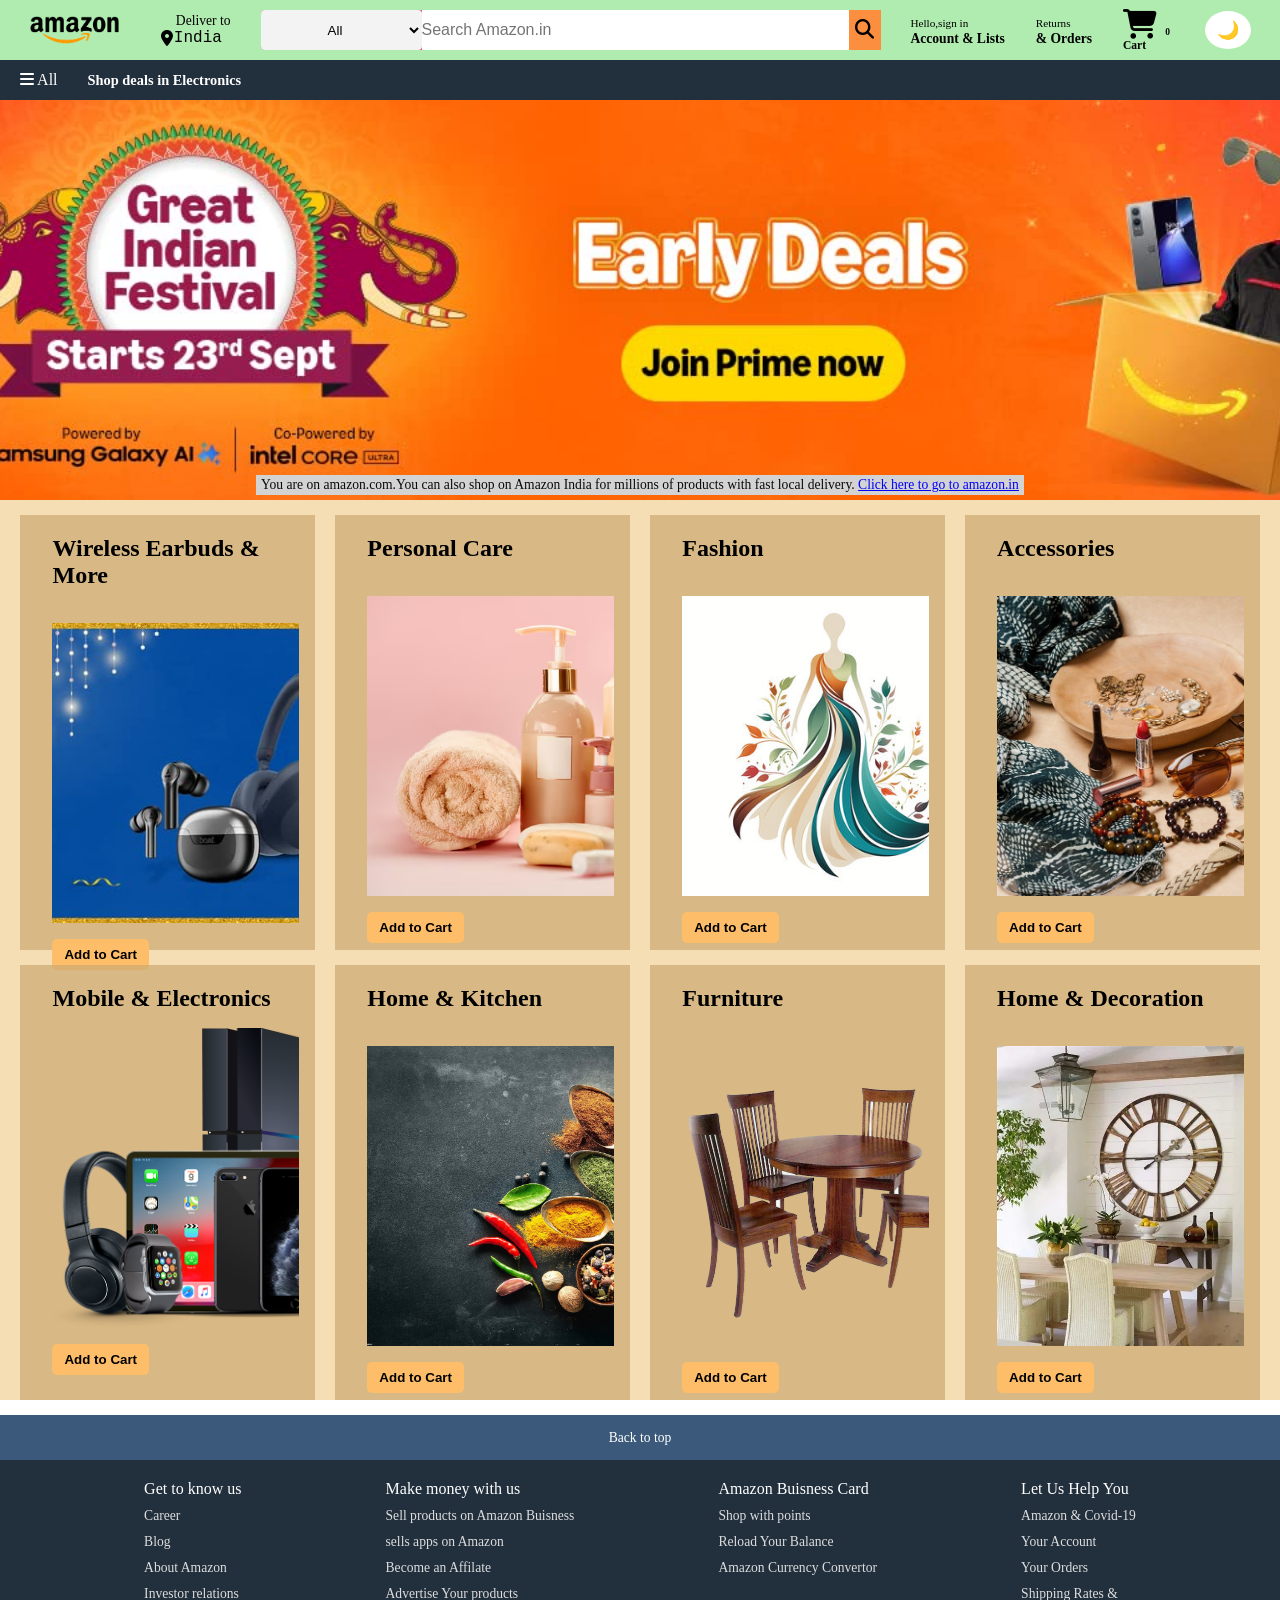
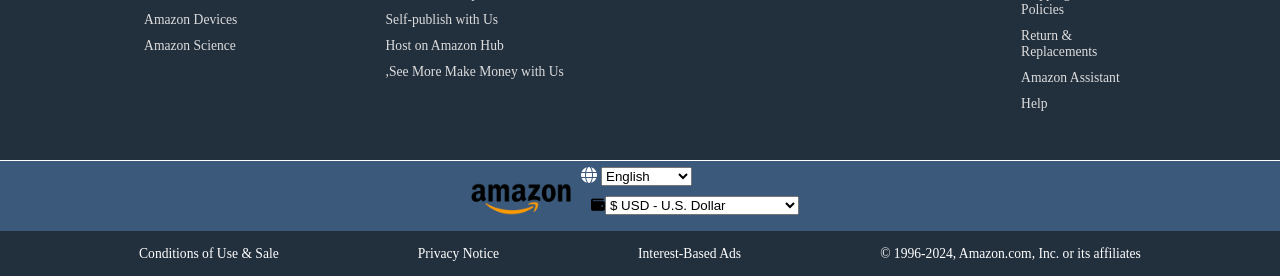
==== Amazon clone.html @ f086caef "Initial commit" ====
<!DOCTYPE html>
<html lang="en">
<head>
    <meta charset="UTF-8">
    <meta name="viewport" content="width=device-width, initial-scale=1.0">
    <title>amazon clone</title>
    <link rel="stylesheet" href="https://cdnjs.cloudflare.com/ajax/libs/font-awesome/6.5.1/css/all.min.css">
    <link rel="stylesheet" href="style.css">
</head>
<body>
    <header>
        <div class="navbar">
            <div class="nav-logo border">
            <div class="logo"></div>
        </div>
        <div class="navadress border">
            <p class="add-first">Deliver to</p>
            <div class="add-icon">
                <i class="fa-solid fa-location-dot"></i>
                <p class="add-second">India</p>
            </div>
        </div>
        <div class="nav-search">
            <select class="search-option">
            <option>All</option>
            <option>Trending</option>
            <option>Bestseller</option>
            <option>New Release</option>
            <option>Movers & Shakers</option>
            <option>Books</option>
            <option>Electronics</option>
            <option>Computer</option>
            <option>Smart Home</option>
            <option>Arts & Crafts</option>
            <option>Automative</option>
            <option>Baby Care</option>
            <option>Beauty & Personal care</option>
            <option>Personal Care</option>
        </select>
            <input class="search-box" placeholder="Search Amazon.in">
            <div class="search-icon">
                <i class="fa-solid fa-magnifying-glass"></i>
            </div>
        </div>
        <div class="nav-signin border">
            <p><span>Hello,sign in</span></p>
            <p class="nav-second">Account & Lists</p>
        </div>
        <div class="nav-return border">
            <p><span>Returns</span></p>
            <p class="nav-second">& Orders</p>
        </div>
        <div class="nav-cart border">
            <i class="fa-solid fa-cart-shopping"></i>
            <span id="cart-count">0</span>
            <p class="nav-second">Cart</p>
            </div>
            <button id="theme-btn">🌙</button>
            </div>
            <div class="panel">
                <div class="panel-all">
                    <i class="fa-solid fa-bars"></i>
                    All
                </div>
                <div class="panel-ops" id="menu">
                    <p>Today's Deals</p>
                    <p>Customer Service</p>
                    <p>Gifts Card</p>
                    <P>Sell</P>
                    </div>
                    <div class="panel-deals">
                        <p>Shop deals in Electronics</p>
                    </div>
                </div>
        </header>
        <div class="hero-section">
            <div class="hero-text">
                <p>You are on amazon.com.You can also shop on Amazon India for millions of products with fast local delivery. <a href="https://www.amazon.com/"target="-blank">Click here to go to amazon.in</a></p>
            </div>
            </div>
            <div class="shop-section">
                <div class ="box1 box" id = "earbuds">
                    <div class="box-content">
                    <h2>Wireless Earbuds & More </h2>
                    <br>
                    <div class="box-img" style="background-image: url('earphone.jpg');"></div>
                    <button class="cart-btn">Add to Cart</button>
                </div>
                </div>
                <div class ="box2 box" id ="personal">
                    <div class="box-content">
                    <h2>Personal Care</h2>
                    <br>
                    <div class="box-img" style="background-image: url('makeup.jpg');"></div>
                    <button class="cart-btn">Add to Cart</button>
                </div>
                </div>
                <div class="box3 box" id = "fashion">
                    <div class="box-content">
                    <h2>Fashion</h2>
                    <br>
                    <div class="box-img" style="background-image: url('fashion.jpg');"></div>
                    <button class="cart-btn">Add to Cart</button>
                </div>
            </div>
            <div class="box4 box" id = "accessories">
                    <div class="box-content">
                    <h2>Accessories</h2>
                    <br>
                    <div class="box-img" style="background-image: url('styling.jpeg');"></div>
                    <button class="cart-btn">Add to Cart</button>
                </div>
                </div>
                </div>
                <div class="shop-now">
                <div class="box1 box" id ="electronics">
                    <div class="box-content 2">
                    <h2>Mobile & Electronics</h2>
                    
                    <div class="box-img" style="background-image: url('electronics.png');"></div>

                    <button class="cart-btn">Add to Cart</button>
                </div>
                </div>
                <div class="box2 box" id = "kitchen">
                    <div class="box-content 2">
                    <h2>Home & Kitchen</h2>
                    <br>
                    <div class="box-img" style="background-image: url('kitchen.jpg');"></div>
                    <button class="cart-btn">Add to Cart</button>
                </div>
                </div>
                <div class="box3 box" id = "furniture">
                    <div class="box-content 2">
                    <h2>Furniture</h2>
                    <br>
                    <div class="box-img" style="background-image: url('furniture.png');"></div>
                    <button class="cart-btn">Add to Cart</button>
                </div>
            </div>
             <div class="box4 box" id ="decoration">
                    <div class="box-content 2">
                    <h2>Home & Decoration</h2>
                    <br>
                    <div class="box-img" style="background-image: url('decoration.webp');"></div>
                    <button class="cart-btn">Add to Cart</button>
                </div>
                </div>
            </div>
            <footer>
                <div class="footer-top">
                        <p>Back to top</p>
                    </div>
                    <div class="footer-panel">
                        <ul>
                            <p>Get to know us</p>
                           <a>Career</a>
                           <a>Blog</a>
                           <a>About Amazon</a>
                           <a>Investor relations</a>
                           <a>Amazon Devices</a>
                           <a>Amazon Science</a>
                        </ul>

                        <ul>
                            <p>Make money with us</p>
                           <a>Sell products on Amazon Buisness</a>
                           <a>sells apps on Amazon</a>
                           <a>Become an Affilate</a>
                           <a>Advertise Your products</a>
                           <a>Self-publish with Us</a>
                           <a>Host on Amazon Hub</a>
                           <a>,See More Make Money with Us</a>
                        </ul>
                        <ul>
                            <p>Amazon Buisness Card</p>
                           <a>Shop with points</a>
                           <a>Reload Your Balance</a>
                           <a>Amazon Currency Convertor</a>
                        </ul>
                        <ul>
                           <p>Let Us Help You</p>
                           <a>Amazon & Covid-19</a>
                           <a>Your Account</a>
                           <a>Your Orders</a>
                           <a>Shipping Rates & <br>Policies</a>
                           <a>Return &<br>
                             Replacements</a>
                           <a>Amazon Assistant</a>
                           <a>Help</a>
                        </ul>
                    </div>
                    <div class="footer-bottom">
                        <div class="logo2">
                        </div>
                        <div class="footer-lang">
                            <i class="fa-solid fa-globe"></i>
                            <select>
                                <option>English</option>
                                <option>Hindi</option>
                                <option>Spanish</option>
                                <option>French</option>
                                <option>German</option>
                                <option>Chinese</option>
                                <option>Japenese</option>
                                <option>Russian</option>
                                <option>Italian</option>
                                <option>Arabic</option>
                                <option>Portuguese</option>
                                <option>Bengali</option>
                                <option>Punjabi</option>
                                <option>Marathi</option>
                                <option>Telgu</option>
                                <option>Tamil</option>
                                <option>Gujrati</option>
                                <option>Urdu</option>
                                <option>Kannad</option>
                                <option>Malayalam</option>
                                <option>Odia</option>
                                <option>Assame</option>
                                <option>Maithali</option>
                                <option>Bhili</option>
                                <option>Santali</option>
                                <option>Kashmiri</option>
                                <option>Nepali</option>
                                <option>Manipuri</option>
                                <option>Bodo</option>
                                <option>Dogiri</option>
                                <option>khasi</option>
                                <option>Mizo</option>
                                <option>Garo</option>
                                <option>Tripuri</option>
                                <option>Meitie</option>
                                <option>Bhutia</option>
                                <option>Lepcha</option>
                                <option>lemcha</option>
                                <option>Nyishi</option>
                            </select>
                            <div class="footer-currency">
                                <i class="fa-solid fa-wallet"></i>
                                <select>
                                <option>$ USD - U.S. Dollar </option>
                                <option>₹ INR - Indian Rupee</option>
                                <option>€ EUR - Euro</option>
                                <option>£ GBP - British Pound</option>
                                <option>¥ JPY - Japanese Yen</option>
                                <option>₽ RUB - Russian Ruble</option>
                                <option>₩ KRW - South Korean Won</option>
                                <option>₺ TRY - Turkish Lira</option>
                                <option>A$ AUD - Australian Dollar</option>
                                <option>C$ CAD - Canadian Dollar</option>
                                </select>
                            </div>
                        </div>
                        </div>
                        <div class="footer-bottom-links">
                            <p>Conditions of Use & Sale</p>
                            <p>Privacy Notice </p>
                            <p>Interest-Based Ads</p>
                            <p>© 1996-2024, Amazon.com, Inc. or its affiliates</p>
                        </div>
                    </div>
            </footer>
             <script src="script.js"></script> 
</body>
</html>
---- style.css ----
*{
    margin:0;
    padding: 0;
    border:border-box;
}
body{
    overflow-x: hidden;
}
.navbar {
    height: 60px;
    background-color:#b0ecaf;
    color:black;
    display: flex;
    align-items: center;
    justify-content: space-evenly;
}
.nav-logo{
    height: 50px;
    width: 100px;
}
.logo{
    background-image: url(Amazon-Logo.png);
    background-size: contain;
    background-repeat:no-repeat;
    width: 100%;
    height: 50px;
}
.border{
    border:1.5px solid transparent;
}
.border:hover{
    border:1.5px solid white;
}
/**box 2**/
.add-first{
    font-size:0.85em;
    margin-left:15px;
}
.add-second{
    font-size:1em;
    font-family:'Courier New';
    color: black;
    margin-left:1px;
}
.add-icon{
    display: flex;
    align-items: center;
}
/**box3**/
.nav-search{
    display: flex;
    justify-content:space-evenly;
    background-color: rgb(242, 76, 128);
    width: 620px;
    height:40px;
    border-radius:4px;
}
.search-option{
    background-color: #f3f3f3;
    text-align: center;
    border-radius:4px;
    border-top-left-radius:4px;
    border-bottom-left-radius:4px;
    border:none;
}
.search-box{
    width:100%;
    font-size:1em;
    border:none;
}
.search-icon{
    width:45px;
    display: flex;
    align-items: center;
    justify-content: center;
    font-size:1.2em;
    background-color: rgb(252, 142, 63);
}
.nav-search:hover{
    border: 2px solid rgb(236, 136, 64);
}
/**box4**/
span{
    font-size:0.7em;
}
.nav-second{
    font-size:0.85em;
    font-weight:700;
}
.nav-cart i{
    font-size:30px;
}
.nav-cart {
    font-size: 0.85em;
}
/**panel**/
.panel{
    display:flex;
    justify-content: space-evenly;
    align-items: center;
    justify-content: center;
    background-color: #222f3d;
    color:white;
    height:40px;
    cursor: pointer;
    padding-left: 20px;
    gap: 30px;
}
.panel-ops p{
    display:inline;
    margin:0 10px;
    cursor:pointer;
}
.panel-ops{
    font-size: 0.85em;
    width:70%;
}
.panel-deals{
    font-size:0.9em;
    font-weight:700;
}
/**hero-section**/
.hero-section{
    background-image:url(amazonhero.jpg);
    height: 400px;
    background-size: cover;
    background-position: center;
    background-repeat: no-repeat;
    display: flex;
    align-items: center;
    justify-content: center;
}
.hero-text{
    background-color: lightgray;
    color: rgba(0, 0, 0, 0.952);
    height: 20px;
    display: flex;
    align-items: center;
    justify-content: center;
    font-size: 0.85em;
    width: 60%;
    margin-top:370px;
}
.hero-text a{
    color: blue;
    cursor: pointer;
    text-decoration: underline;
}
.hero-text a:hover{
    color:darkblue;
} 
/**shop-section**/
.shop-section{
    display: flex;
    justify-content: space-evenly;
    background-color: wheat;
} 
.box{
    height: 400px;
    width:23%;
    background-color: rgba(205, 170, 115, 0.717);
    padding: 20px 0px 15px;
    margin-top: 15px;
}
.box-img{
    height: 300px;
    background-size: cover;
    margin-top: 1em;
    margin-bottom: 1em;
    cursor: pointer;
}
.box-content{
    margin-left: 2em;
    margin-right: 1em;
}
.box-content p{
    font-size: 0.95em;
    color: darkcyan;
    cursor: pointer;
    font-weight: 600;
}
.box-content p:hover{
    text-decoration: underline;
    color: darkblue;
}
/**Shop-now**/
.shop-now{
    display: flex;
    justify-content: space-evenly;
    background-color: wheat;
} 
/**footer**/
footer{
    margin-top: 15px;
}
.footer-top{
    background-color: #3b5a7b;
    color: white;
    height: 45px;
    display: flex;
    align-items: center;
    justify-content: center;
    cursor: pointer;
    font-size: 0.85em;
}
.footer-panel{
    background-color:#222f3d;
    color: white;
    height: 300px;
    display: flex;
    justify-content: space-evenly;
    cursor: pointer;
}
ul{
    margin-top: 20px;
}
ul a{
    display: block;
    font-size: 0.85em;
    color:#dddddd;
    margin-top: 10px;
}
.footer-bottom{
    background-color: #3b5a7b;
    color: white;
    border-top:0.5px solid white;
    height: 70px;
    display: flex;
    justify-content: center;
    align-items: center;
}
.logo2 {
    background-image: url(Amazon-Logo.png);
    background-size: cover;
    width: 100px;
    height: 50px;
    margin-right: 10px;
}
.footer-bottom p{
    font-size: 0.85rem;
    color: black;
    font-weight: 600;
    display: flex;
    align-items: center;
    justify-content: center;
}
.footer-bottom p:hover{
    text-decoration: underline;
    color: darkblue;
}
.footer-language{
    margin: 10px;
    display: flex;
    align-items: center;
    justify-content: center;
    cursor: pointer;
    font-size: 0.85em;
    color: black;
    font-weight: 600;
}
.footer-currency{
    margin: 10px;
    display: flex;
    align-items: center;
    justify-content: center;
    cursor: pointer;
    font-size: 0.85em;
    color: black;
    font-weight: 600;
}
.footer-bottom-links{
    background-color: #222f3d;
    color: white;
    height: 45px;
    display: flex;
    align-items: center;
    justify-content: space-evenly;
    font-size: 0.85em;
    padding: 10 20px;
}
.cart-btn{
    background-color: #febd69;
    border: none;
    padding: 8px 12px;
    border-radius: 5px;
    cursor: pointer;
    font-weight: 600;
}

.cart-btn:hover{
    background-color: orange;
}

#cart-count{
    color: rgb(11, 10, 10);
    font-weight: bold;
    margin-left: 5px;
    margin-right: 5px;
}

.panel{
    position: relative;
    justify-content: flex-start;
}
.show-menu {
    display: block !important;

}

@media(max-width:2000px) {
    .panel-ops{
        display: none;
        position: absolute;
        top: 40px;
        left: 10;
        background-color: #222f3d;
        width: 200px;
        padding: 15px;
        border-radius: 10px;

    }
    .panel-ops p{
        display: block;
        margin: 15px 0;
    }
}
#theme-btn{
    padding:8px 12px;
    border:none;
    border-radius:50%;
    cursor:pointer;
    font-size:18px;
    background-color:white;
}
.dark-mode{
    background-color:#111;
    color:white;
}

.dark-mode .navbar{
    background-color:#1e1e1e;
    color:white;
}

.dark-mode .panel{
    background-color:#000;
}

.dark-mode .box{
    background-color:#2a2a2a;
    color:white;
}

.dark-mode .shop-section,
.dark-mode .shop-now{
    background-color:#181818;
}

.dark-mode .footer-panel,
.dark-mode .footer-bottom-links{
    background-color:#000;
}

.dark-mode .footer-top,
.dark-mode .footer-bottom{
    background-color:#1e1e1e;
}

.dark-mode .hero-text{
    background-color:#333;
    color:white;
}
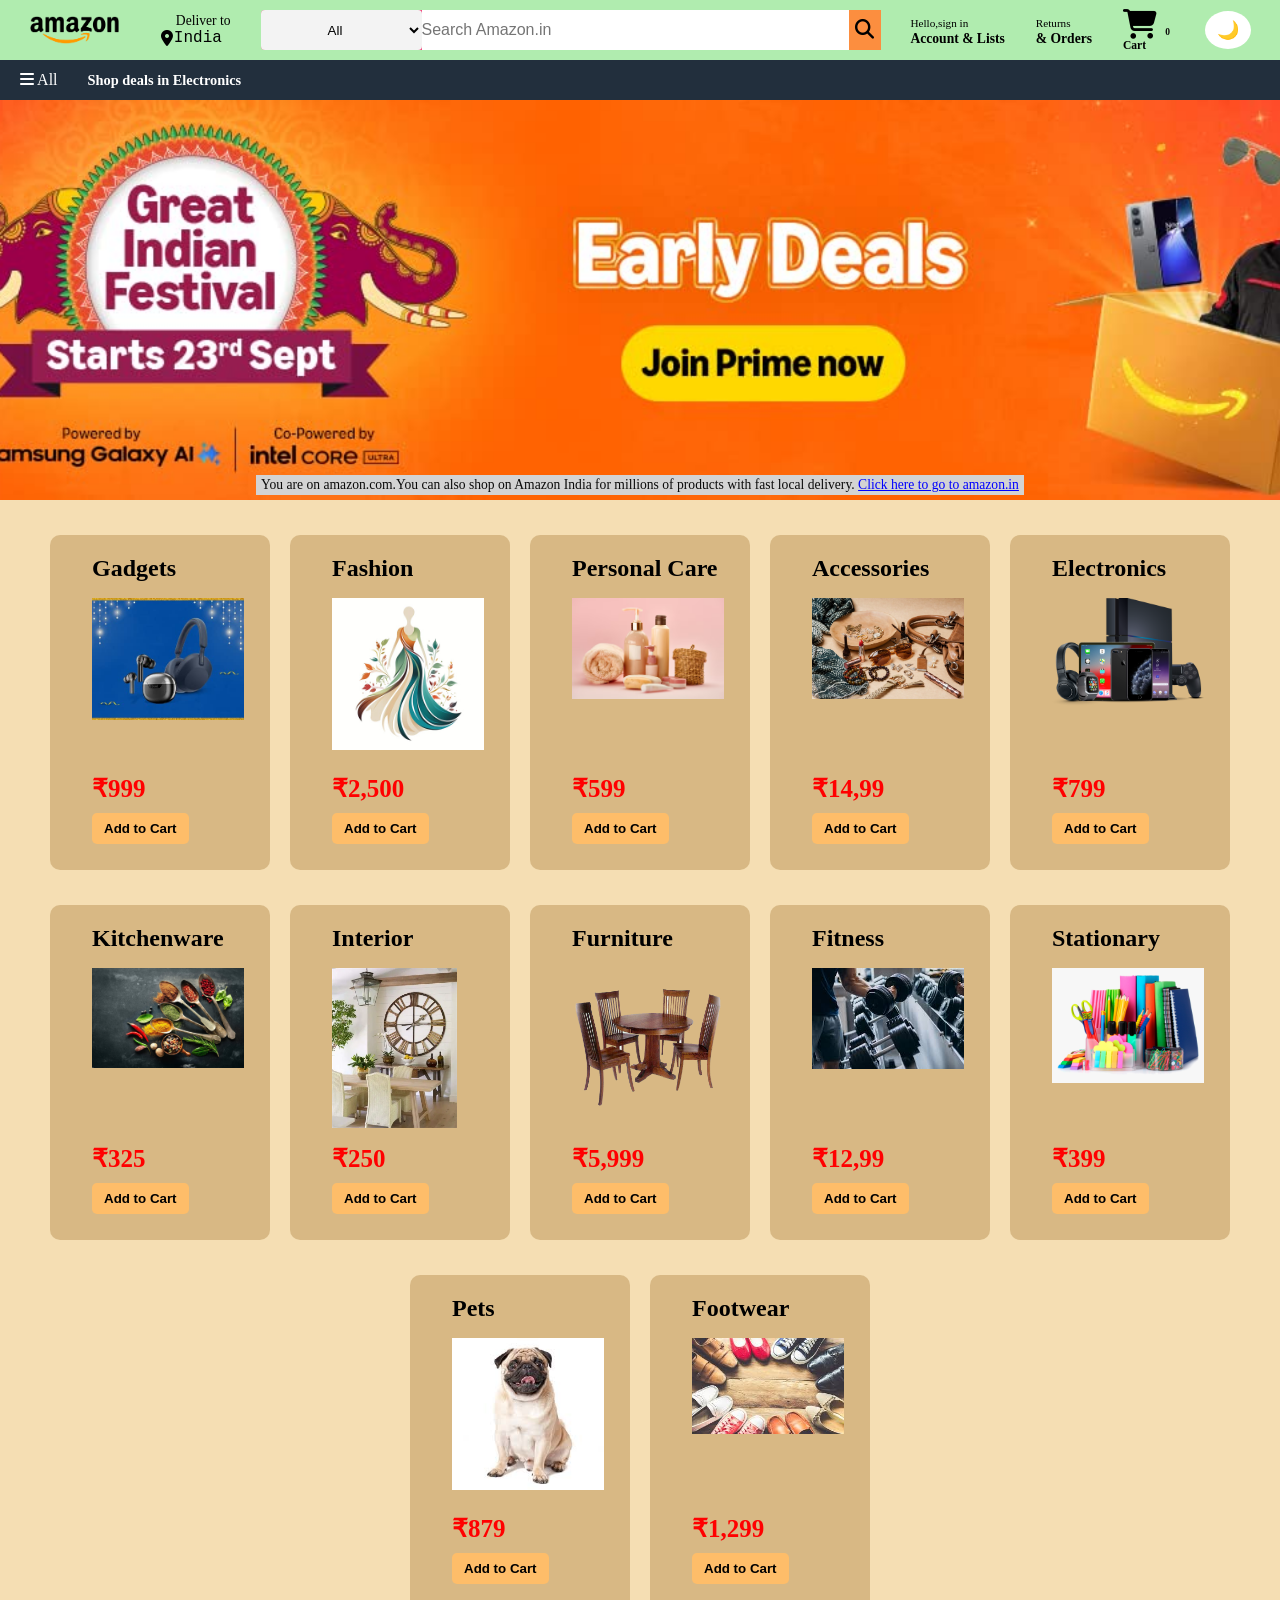
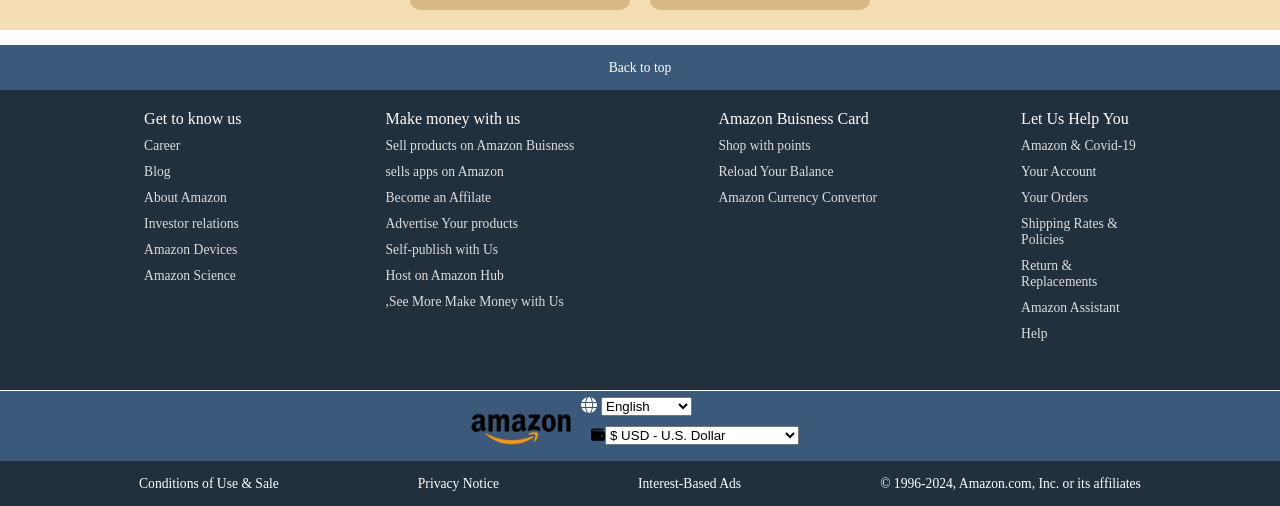
==== commit d8bdf949: "Built Amazon Clone homepage" ====
--- a/Amazon clone.html
+++ b/Amazon clone.html
@@ -78,7 +78,7 @@
                 <p>You are on amazon.com.You can also shop on Amazon India for millions of products with fast local delivery. <a href="https://www.amazon.com/"target="-blank">Click here to go to amazon.in</a></p>
             </div>
             </div>
-            <div class="shop-section">
+            <!--<div class="shop-section">
                 <div class ="box1 box" id = "earbuds">
                     <div class="box-content">
                     <h2>Wireless Earbuds & More </h2>
@@ -111,8 +111,9 @@
                     <button class="cart-btn">Add to Cart</button>
                 </div>
                 </div>
-                </div>
-                <div class="shop-now">
+                </div>--->
+                <div class="shop-section" id="product-container"></div>
+              <!---<div class="shop-now">
                 <div class="box1 box" id ="electronics">
                     <div class="box-content 2">
                     <h2>Mobile & Electronics</h2>
@@ -144,7 +145,7 @@
                     <br>
                     <div class="box-img" style="background-image: url('decoration.webp');"></div>
                     <button class="cart-btn">Add to Cart</button>
-                </div>
+                </div>--->
                 </div>
             </div>
             <footer>
@@ -261,7 +262,7 @@
                         </div>
                     </div>
             </footer>
-             <script src="script.js"></script> 
+             <script src="script.js"></script>
 </body>
 </html>
 
--- a/style.css
+++ b/style.css
@@ -150,25 +150,40 @@
     color:darkblue;
 } 
 /**shop-section**/
-.shop-section{
-    display: flex;
-    justify-content: space-evenly;
+.shop-section {
+    display: flex;
+    flex-wrap: wrap;
+    justify-content: center;
+    gap: 20px;
     background-color: wheat;
-} 
-.box{
-    height: 400px;
-    width:23%;
+    padding: 20px;
+}
+
+.box {
+    width: 200px;   /* fixed card size better than % */
+    height: 300px;
     background-color: rgba(205, 170, 115, 0.717);
-    padding: 20px 0px 15px;
+    padding: 20px 10px 15px;
     margin-top: 15px;
-}
-.box-img{
+    border-radius: 10px;
+}
+/* .box-img{
     height: 300px;
     background-size: cover;
     margin-top: 1em;
     margin-bottom: 1em;
     cursor: pointer;
-}
+} */
+ .box-img{
+    width:100%;
+    height:160px;
+    background-size: contain;
+    background-position: centre;
+    background-repeat: no-repeat;
+     margin-top: 1em;
+    margin-bottom: 1em;
+    cursor: pointer;
+ }
 .box-content{
     margin-left: 2em;
     margin-right: 1em;
@@ -184,11 +199,11 @@
     color: darkblue;
 }
 /**Shop-now**/
-.shop-now{
+/* .shop-now{
     display: flex;
     justify-content: space-evenly;
     background-color: wheat;
-} 
+}  */
 /**footer**/
 footer{
     margin-top: 15px;
@@ -285,6 +300,7 @@
     border-radius: 5px;
     cursor: pointer;
     font-weight: 600;
+    margin-top: 10px;
 }
 
 .cart-btn:hover{
